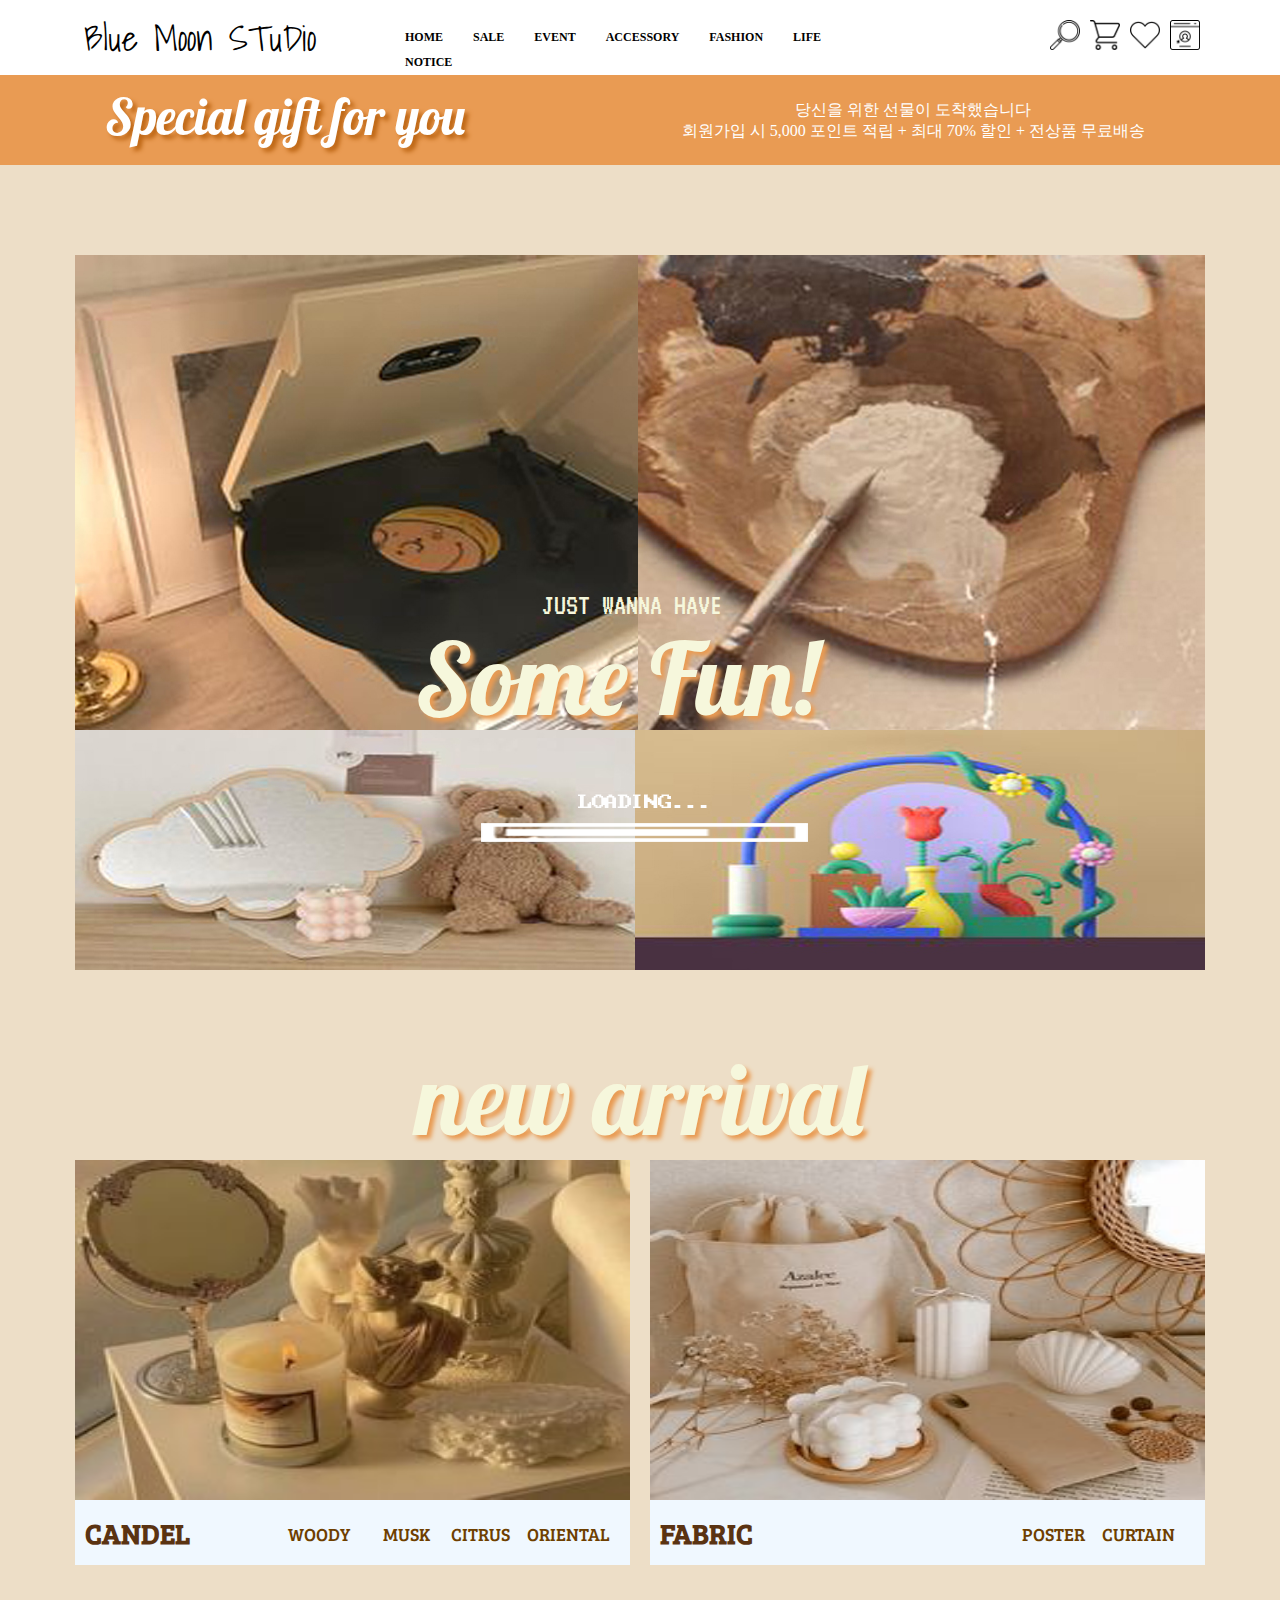
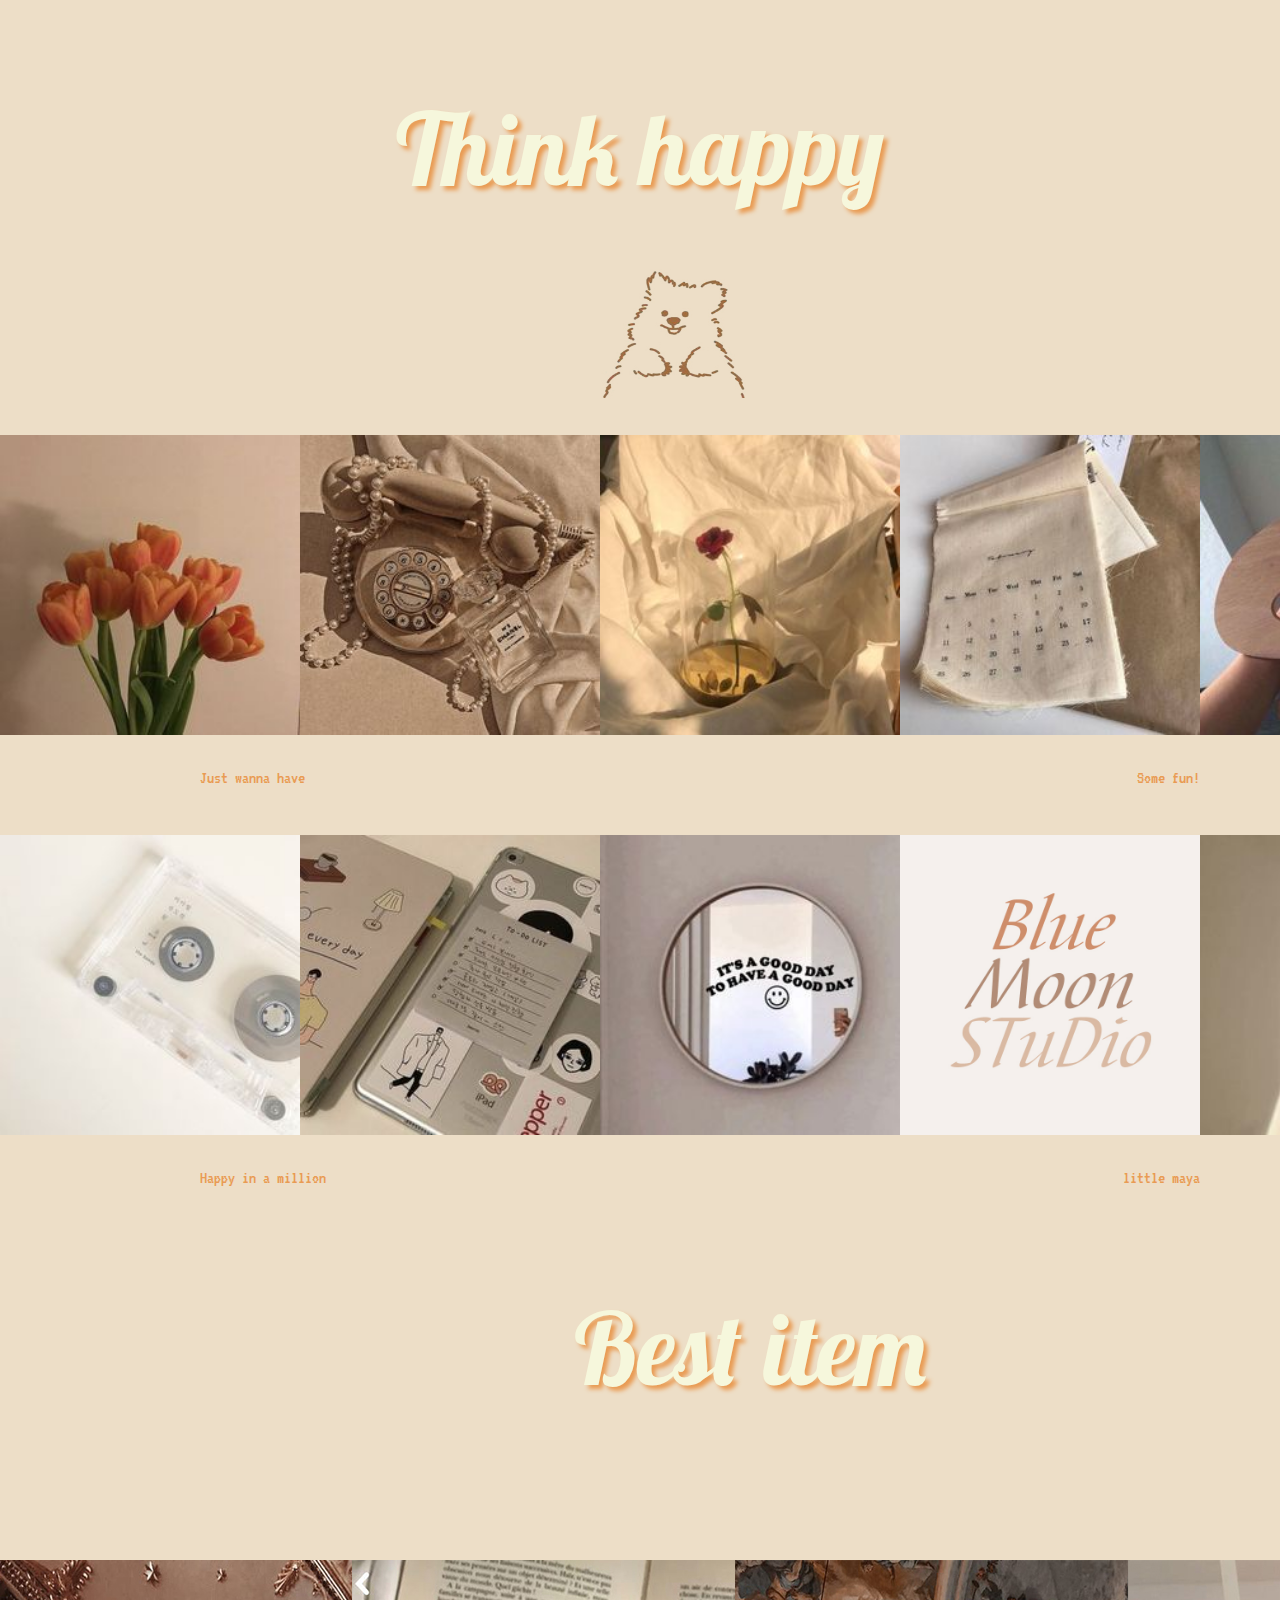
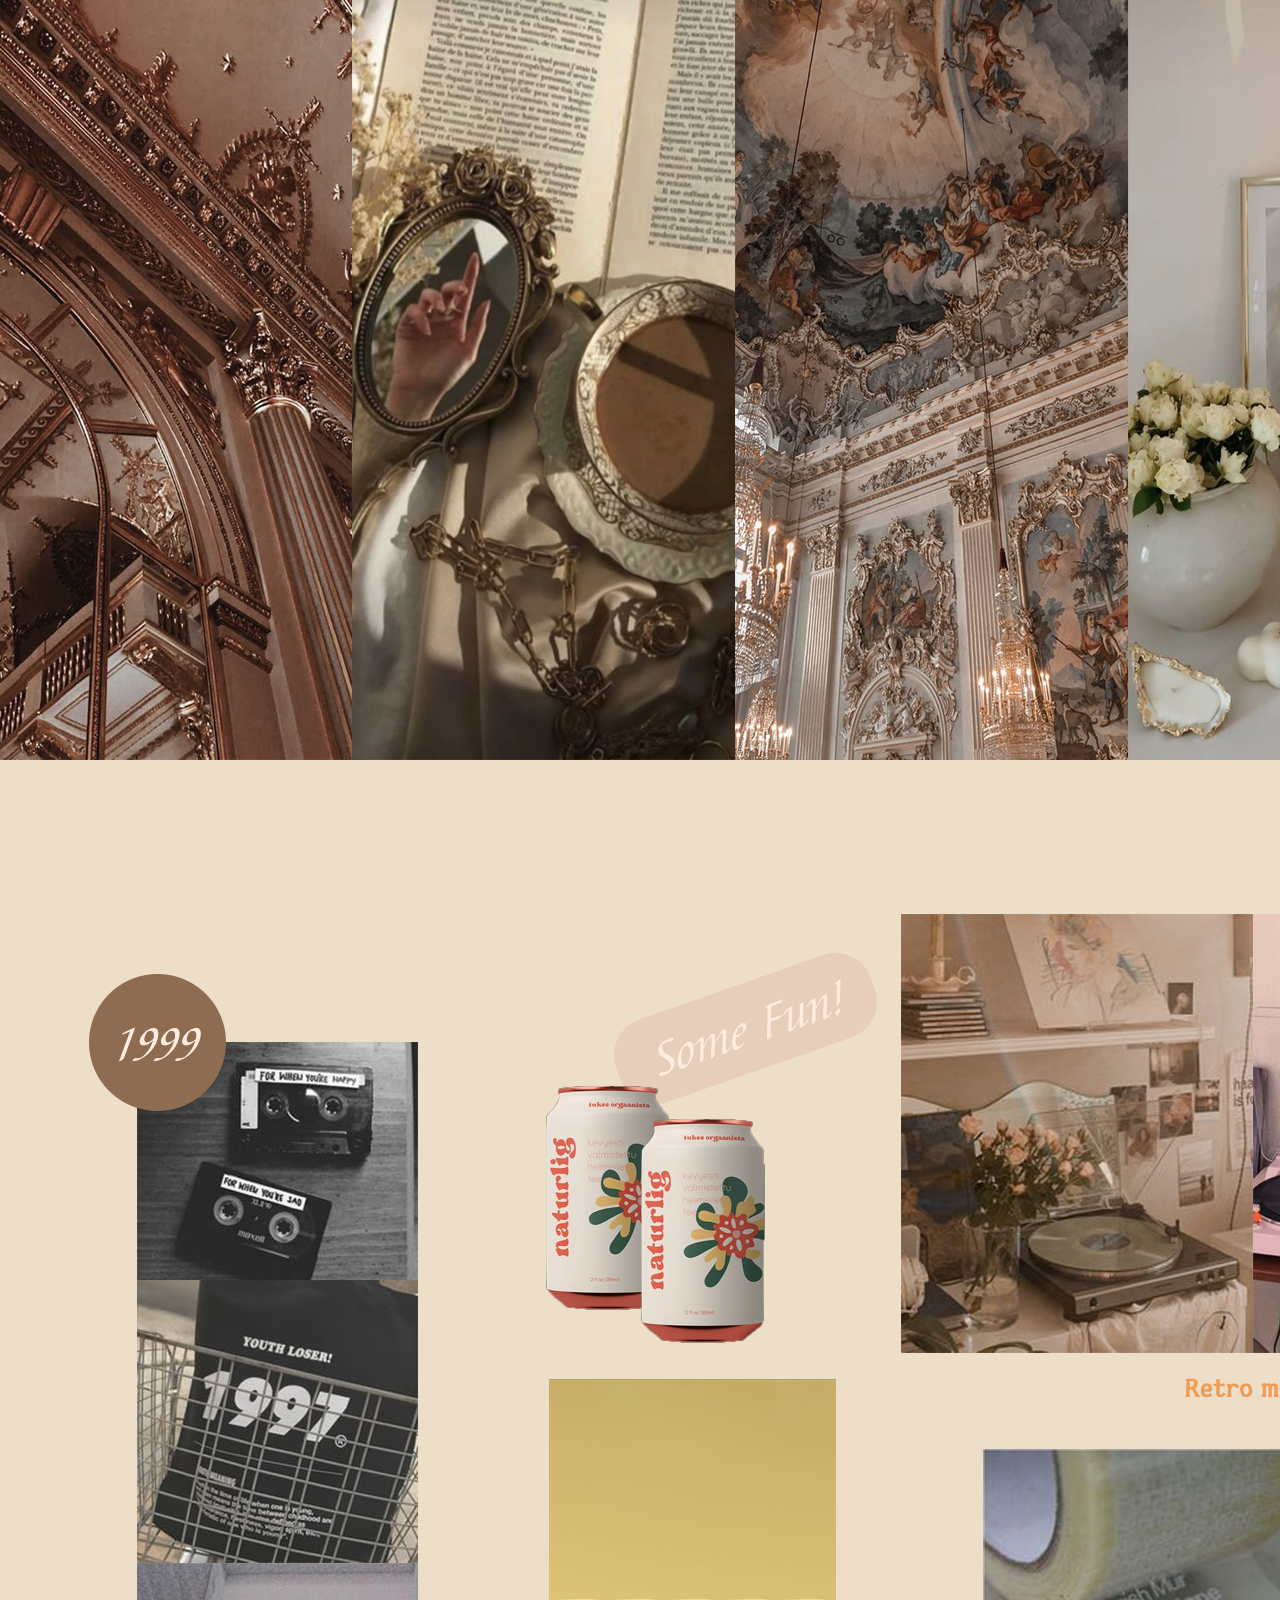
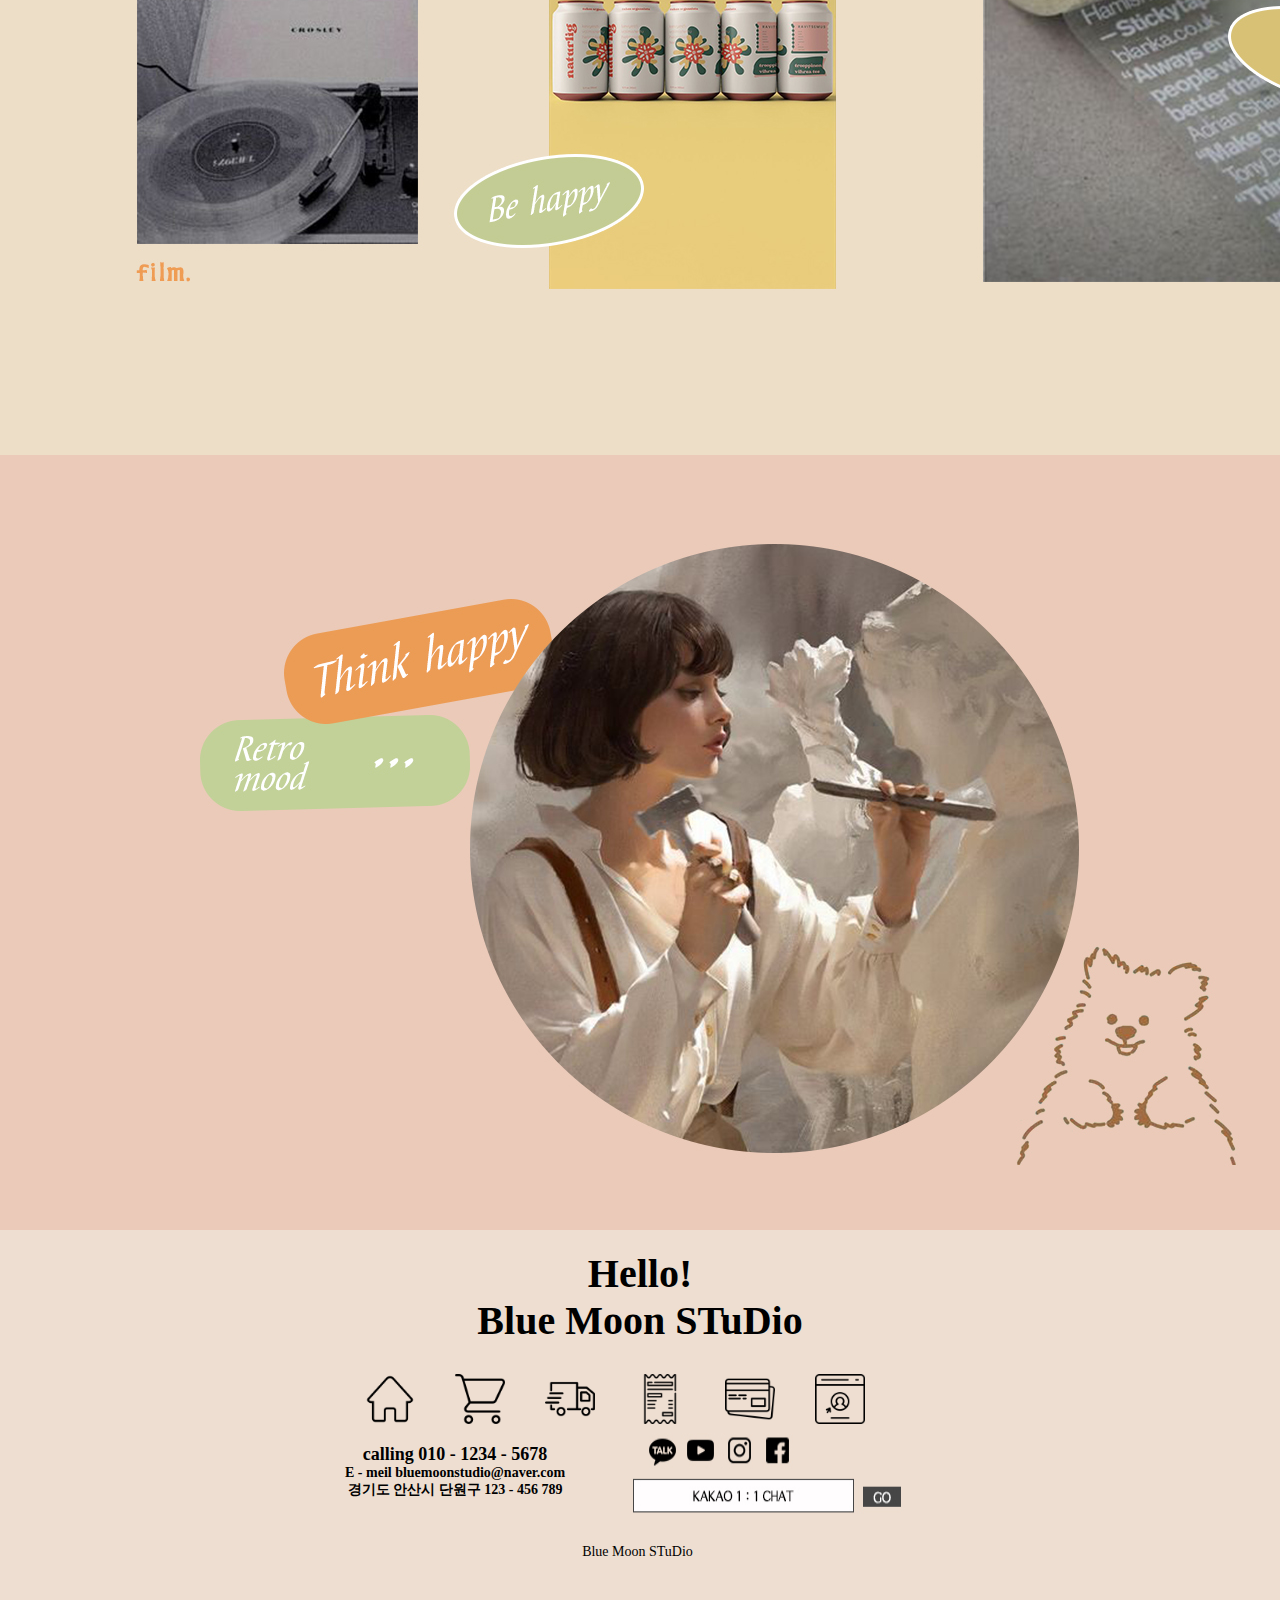
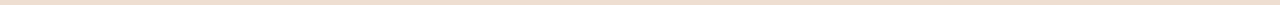
==== index.html @ 5c35ab07 "Create index.html" ====
<!DOCTYPE html>
<html lang="en">
<head>
    <meta charset="UTF-8">
    <meta http-equiv="X-UA-Compatible" content="IE=edge">
    <meta name="viewport" content="width=device-width, initial-scale=1.0">
    <title>Document</title>

    <link rel="preconnect" href="https://fonts.googleapis.com">
<link rel="preconnect" href="https://fonts.gstatic.com" crossorigin>
<link href="https://fonts.googleapis.com/css2?family=Shadows+Into+Light&family=Yellowtail&display=swap" rel="stylesheet">

<link rel="preconnect" href="https://fonts.googleapis.com">
<link rel="preconnect" href="https://fonts.gstatic.com" crossorigin>
<link href="https://fonts.googleapis.com/css2?family=Lobster&family=Shadows+Into+Light&family=Yellowtail&display=swap" rel="stylesheet">
   
<link rel="preconnect" href="https://fonts.googleapis.com">
<link rel="preconnect" href="https://fonts.gstatic.com" crossorigin>
<link href="https://fonts.googleapis.com/css2?family=Lobster&family=Press+Start+2P&family=Shadows+Into+Light&family=Yellowtail&display=swap" rel="stylesheet">

<link rel="preconnect" href="https://fonts.googleapis.com">
<link rel="preconnect" href="https://fonts.gstatic.com" crossorigin>
<link href="https://fonts.googleapis.com/css2?family=Lobster&family=Press+Start+2P&family=Shadows+Into+Light&family=VT323&family=Yellowtail&display=swap" rel="stylesheet">

<link rel="preconnect" href="https://fonts.googleapis.com">
<link rel="preconnect" href="https://fonts.gstatic.com" crossorigin>
<link href="https://fonts.googleapis.com/css2?family=Bree+Serif&family=Lobster&family=Press+Start+2P&family=Shadows+Into+Light&family=VT323&family=Yellowtail&display=swap" rel="stylesheet">

<link rel="stylesheet" href="css/main.css">
<link rel="stylesheet" href="css/common.css">

</head>
<body>
    <header>
     <div id="box1">
       <div id="logo">Blue Moon STuDio</div>

       <div id="login">
           <ul>
               <li><a href="#"><img src="/img/d.png" alt=""></a></li>
               <li><a href="#"><img src="/img/j.png" alt=""></a></li>
               <li><a href="#"><img src="/img/h.png" alt=""></a></li>
               <li><a href="#"><img src="/img/n.png" alt=""></a></li>
           </ul>
       </div>

       <nav>
           <ul>
               <li><a href="#">HOME</a></li>
               <li><a href="#">SALE</a></li>
               <li><a href="#">EVENT</a></li>
               <li><a href="#">ACCESSORY</a></li>
               <li><a href="#">FASHION</a></li>
               <li><a href="#">LIFE</a></li>
               <li><a href="#">NOTICE</a></li>
           </ul>
        </nav>
    </div>

    </header>
   
    <div id="EVENT">
        <div class="box2">
            <p>Special gift for you</p>
            <span>당신을 위한 선물이 도착했습니다<br>
                회원가입 시 5,000 포인트 적립 + 최대 70% 할인 + 전상품 무료배송</span>
    
        </div>
    </div>

    <div id="silder">
        <div class="some">
            <img src="/img/menu1.jpg" class="a" alt="">
            <img src="/img/menu2.jpg" class="b" alt="">
            <img src="/img/menu3.jpg" class="c" alt="">
            <img src="/img/menu4.jpg" class="d" alt="">
            
            <p>Some Fun!</p>
            <span>JUST WANNA HAVE</span>

            <img src="/img/looding.png" class="loading" alt="">
        </div>
        
        <div class="new">
            
            <p>new arrival</p>
        
            <div class="box3">
                <a href="#"><img src="/img/candle.jpg" alt=""></a>
                <p><a href="#">CANDEL</a></p>
        
                <span class="c1" style="margin: -40px 280px 10px 10px;"><a href="#">WOODY</a></span>
                <span class="c2" style="margin: -40px 200px 10px 10px;"><a href="#">MUSK</a></span>
                <span class="c3" style="margin: -40px 120px 10px 10px;"><a href="#">CITRUS</a></span>
                <span class="c4" style="margin: -40px 20px 10px 10px;"><a href="#">ORIENTAL</a></span>
        
        
            </div>
        
            <div class="box4">
                <a href="#"><img src="/img/fabric.jpg" alt=""></a>
                <p><a href="#">FABRIC</a> </p>
                <span class="d1"><a href="#">POSTER</a></span>
                <span class="d2"><a href="#">CURTAIN</a></span>
            </div>
               
            <div class="box5">   
                <p>Think happy</p>
               <img src="/img/쿼카.jpg" alt="" >
            </div>
        </div>
        <div class="think">
            <ul>
                <li><a href="#"><img src="/img/t1.jpg" alt="" width="300" height="300"></a></li>
                <li><a href="#"><img src="/img/t2.jpg" alt="" width="300" height="300"></a></li>
                <li><a href="#"><img src="/img/t3.jpg" alt="" width="300" height="300"></a></li>
                <li><a href="#"><img src="/img/t4.jpg" alt="" width="300" height="300"></a></li>
                <li><a href="#"><img src="/img/t5.jpg" alt="" width="300" height="300"></a></li>
            </ul>
            <p>Just wanna have</p>
            <span>Some fun!</span>
        </div>
        <div class="think2">
            <ul>   
                <li><a href="#"><img src="/img/t6.jpg" alt="" width="300" height="300"> </a></li>
                <li><a href="#"><img src="/img/t7.jpg" alt="" width="300" height="300"> </a></li>
                <li><a href="#"><img src="/img/t8.jpg" alt="" width="300" height="300"> </a></li>
                <li><a href="#"><img src="/img/logo.jpg" alt="" width="300" height="300"> </a></li>
                <li><a href="#"><img src="/img/t10.jpg" alt="" width="300" height="300"> </a></li>

            </ul>
            <p>Happy in a million</p>
            <span>little maya</span>
        </div>
        <div class="best">
            <p>Best item</p>
            <img src="/img/best.jpg" alt="">
            
        </div>
        <div class="item">
            <img src="/img/item.jpg" alt="">
        </div>
    </div>

    <section>
        <div class="retro">
            <img src="/img/retro.jpg" alt="">
        </div>
      
        
    </section>

    <footer>
        <div id="last">
            <div class="hello">
                <p>Hello!<br>
                    Blue Moon STuDio</p>
            </div>
            <div class="menu">
                <ul>
                 <li><a href="#"><img src="/img/4211162.png" alt=""></a></li>
                 <li><a href="#"><img src="/img/j.png" alt=""></a></li>
                 <li><a href="#"><img src="/img/175461.png" alt=""></a></li>
                 <li><a href="#"><img src="/img/1546478.png" alt=""></a></li>
                 <li><a href="#"><img src="/img/271035.png" alt=""></a></li>
                 <li><a href="#"><img src="/img/n.png" alt=""></a></li>
                </ul>
            </div>
            <div class="calling">
                <div>
                <p>calling 010 - 1234 - 5678</p>
                <P>E - meil    bluemoonstudio@naver.com</P>
                <p>경기도 안산시 단원구 123 - 456 789</p>
                </div>
            </div>
            <div class="chat">
                <a href="#"><img src="/img/chat.jpg" alt=""></a>
            </div>
            <div class="blue">
                <p> Blue Moon STuDio</p>
            </div>
        </div>
    
    </footer>

   
</body>
</html>
---- css/main.css ----
@charset "UTF-8";


#EVENT {width: 100%; height: 90px;  margin: 0 auto; background-color: #e99b53;}
#EVENT > .box2 {width: 1130px; height: 90px; margin: 0 auto; }
#EVENT  > .box2 >  p {font-size: 50px; color:white; float: left; margin: 10px 30px 10px 30px; font-family: 'Lobster', cursive; text-shadow: 4px 4px 4px #be6715;}
#EVENT > .box2 >  span {font-size: 16px; color: white; float: right; text-align: center; margin: 25px 60px 10px 20px;}

#silder  {width: 100%; height: 5090px;  margin: 0 auto; background-color: #eddec7;}
#silder > .some {width: 1130px; height: 900px; margin: 0 auto; position: relative; } 
#silder > .some > p { text-align: center;  font-size: 100px; color: #f6f7dc; text-shadow: 4px 4px 4px #e99b53; font-family: 'Lobster', cursive; padding: 450px 0 0px; margin: 0px 20px 20px 340px; position: absolute;}
#silder > .some > span {text-align: center; color: #f6f7dc; position: absolute; font-size: 30px; padding: 400px 0 0px; margin: 25px 0 0px -100px ; font-family: 'VT323', monospace; }
#silder > .some > img { margin:  0 auto;}
#silder > .some > .a {float: left; margin: 90px 0 0 0;} 
#silder > .some > .a:hover {opacity:0.5;}
#silder > .some > .b {float: right; margin: -480px 0 0 0;}
#silder > .some > .b:hover {opacity:0.5;}
#silder > .some > .c {float: left; margin: -5px 0 0 0;}
#silder > .some > .c:hover {opacity:0.5;}
#silder > .some > .d {float: right; margin: -240px 0 0 0;} 
#silder > .some > .d:hover {opacity:0.5;}
#silder > .some > img {margin: 90px 0;}
#silder > .some > .loading {position: absolute; bottom: 100px; left: 50%; transform: translateX(-50%);}



#silder > .new {width: 1130px; height: 1000px; margin: 0 auto; }
#silder > .new > p {text-align: center; font-size: 100px; color: #f6f7dc; text-shadow: 4px 4px 4px #e99b53; margin: -30px 50px 0 50px; font-family: 'Lobster', cursive;}
#silder > .new > .box3 {width: 555px; height: 405px; float: left; background-color: aliceblue;  margin:0 auto; display:block;}
#silder > .new > .box3 img  {width: 100%; height: 340px;}
#silder > .new > .box3 > p > a {text-decoration: none; font-size:28px; color:#5a3312; display:block; font-weight:bold; margin: 10px 10px 10px 10px; font-family: 'Bree Serif', serif; }
#silder > .new > .box3 > span {float: right; margin: -40px 10px 10px 10px;}
#silder > .new > .box3 > span > a {text-decoration: none; color:rgb(110, 63, 0); }
#silder > .new > .box3 > .c1 { font-size:18px; color:rgb(110, 63, 0); display:block; font-family: 'Bree Serif', serif;  }
#silder > .new > .box3 > .c2 {font-size:18px; color:rgb(110, 63, 0); display:block; font-family: 'Bree Serif', serif; }
#silder > .new > .box3 > .c3 {font-size:18px; color:rgb(110, 63, 0); display:block; font-family: 'Bree Serif', serif; }
#silder > .new > .box3 > .c4 {font-size:18px; color:rgb(110, 63, 0); display:block; font-family: 'Bree Serif', serif; }
#silder > .new > .box4 {width: 555px; height: 405px; float: right; background-color: aliceblue;  margin:0 auto; display:block;}
#silder > .new > .box4 img  {width: 100%; height: 340px;}
#silder > .new > .box4 > p > a {text-decoration: none; font-size:28px; color:#5a3312; display:block; font-weight:bold; margin: 10px 10px 10px 10px; font-family: 'Bree Serif', serif; }
#silder > .new > .box4 > span {float: right; margin: -40px 120px 10px 10px; font-family: 'Bree Serif', serif;}
#silder > .new > .box4 > span > a {text-decoration: none; color:rgb(110, 63, 0);  }
#silder > .new > .box4 > .d1 {font-size:18px;  color:rgb(110, 63, 0); display:block;  }
#silder > .new > .box4 > .d2 {font-size:18px; color:rgb(110, 63, 0); display:block;  margin: -40px 30px 10px 10px;}
#silder > .new > .box4 > .d3 {font-size:14px; color:rgb(110, 63, 0); display:block;  }
#silder > .new img:hover {cursor:pointer;  opacity:0.5;} 
#silder > .new > .box5 {width: 1130px; height: 400px; margin: 0 auto; clear: both; padding-top: 150px;}
#silder > .new > .box5 > img {width: 200px; height: 150px; margin: 50px 500px 0 500px ;}
#silder > .new > .box5 > p {text-align: center; font-size: 100px; color: #f6f7dc; text-shadow: 4px 4px 4px #e99b53; margin: -30px 50px 0 50px; font-family: 'Lobster', cursive;}

#silder > .think {width: 1500px; height: 400px; margin: 0 auto; } 
#silder > .think > ul > li > a > img:hover {opacity:0.5;  cursor:pointer;}
#silder > .think > img {width: 300px; height:300px; margin: 0 auto; display: block; }
#silder > .think > ul > li > a {display: inline; margin: 0; float: left; }
#silder > .think > p {font-size:18px; color: #e99b53; float: left; margin: 30px 10px 10px 200px;  font-family: 'VT323', monospace;}
#silder > .think > span {font-size:18px; color: #e99b53; float:right; margin: 30px 300px 10px 10px; font-family: 'VT323', monospace;}
#silder > .think2 {width: 1500px; height: 400px; margin: 0 auto; } 
#silder > .think2 > img {width: 300px; height:300px; margin: 0 auto; display: block; }
#silder > .think2 > ul > li > a {display: inline; margin: 0; float: left; }
#silder > .think2 > ul > li > a > img:hover {opacity:0.5;  cursor:pointer;}
#silder > .think2 > p {font-size:18px; color: #e99b53; float: left; margin: 30px 10px 10px 200px; font-family: 'VT323', monospace;}
#silder > .think2 > span {font-size:18px; color: #e99b53; float:right; margin: 30px 300px 10px 10px; font-family: 'VT323', monospace;}

#silder > .best {width: 1500px; height: 900px; margin: 0 auto; } 
#silder > .best > p {text-align: center; font-size: 100px; color: #f6f7dc; text-shadow: 4px 4px 4px #e99b53; margin: 50px 0 0 0 ; font-family: 'Lobster', cursive;}
#silder > .best > img {margin: 150px  0px;}
#silder > .item {width: 1500px; height: 900px; margin: 0 auto;  } 
#silder > .item > img {margin: 250px 0;}



section {width: 100%; height: 775px;  margin: 0 auto; background-color: #ebcab9; }
section > .retro {width: 1500px; height: 770px; margin: 0 auto;  }
section > .retro:hover {cursor:pointer;  transform: scale(0.9); transition: all 0.3s ease-in-out;}
section > .retro > img {margin: 0;}
---- css/common.css ----
@charset "UTF-8";

* {margin: 0; padding: 0;}
ul, ol, li {list-style: none;}

header {width: 1130px; height: 75px;  margin: 0 auto; background-color: white;}
header > #box1 {width: 1130px; height: 75px;}
#logo {width: 250px; height: 40px; text-align: center; float: left; font-size: 35px; font-family: 'Shadows Into Light', cursive; margin: 10px 0 0 0px;}

#login {width: 160px; height: 40px; float:right; margin: 20px 0px 0 0;}
#login > ul {width: 100%; height: 100%; }
#login > ul > li {float: left; padding: 0 5px;}
#login img {width: 30px; height: 30px;}




nav {width: 500px; height: 30px; float: left; display: inline; margin: 20px 30px 0 50px;}
nav > ul {font-size: 12px; font-weight: bold; color: #666;}
nav > ul > li {float: left; margin: 10px 0 0 30px; }
nav > ul > li > a {text-decoration: none; color: #000;}
nav > ul > li > a:hover {color: #000;}


footer  {width: 100%; height: 375px;  margin: 0 auto; background-color: #eeded1;}
footer > #last {width: 1130px; height: 375px; margin: 0 auto;}
footer > #last > .hello { font-size: 40px; font-weight: bold; margin: 0 auto; text-align: center; }
footer > #last > .hello > p {padding: 20px;}
footer > #last > .menu > ul {width: 590px; height: 60px; margin: 0 auto;}
footer > #last > .menu > ul img {width: 50px; width: 50px; float: left; margin: 10px 20px 20px 20px;}

footer > #last > .calling {width: 590px; height: 80px; margin: 0 auto;}
footer > #last > .calling > div {float: left;}
footer > #last > .calling > div > p {font-size: 18px; text-align: center; font-weight: bold;}
footer > #last > .calling > div > p + p {font-size: 14px; text-align: center; font-weight: bold;}

footer > #last > .chat {width: 280px; height: 85px; margin: 0 auto; float: right;}
footer > #last > .chat img { width: 100%; height: 100%; margin: -85px 0 0 -300px;}



footer > #last > .blue {width: 580px; height: 40px; margin: 0 auto; }
footer > #last > .blue > p {font-size: 14px; text-align: center; margin: 40px 0 0 0;}
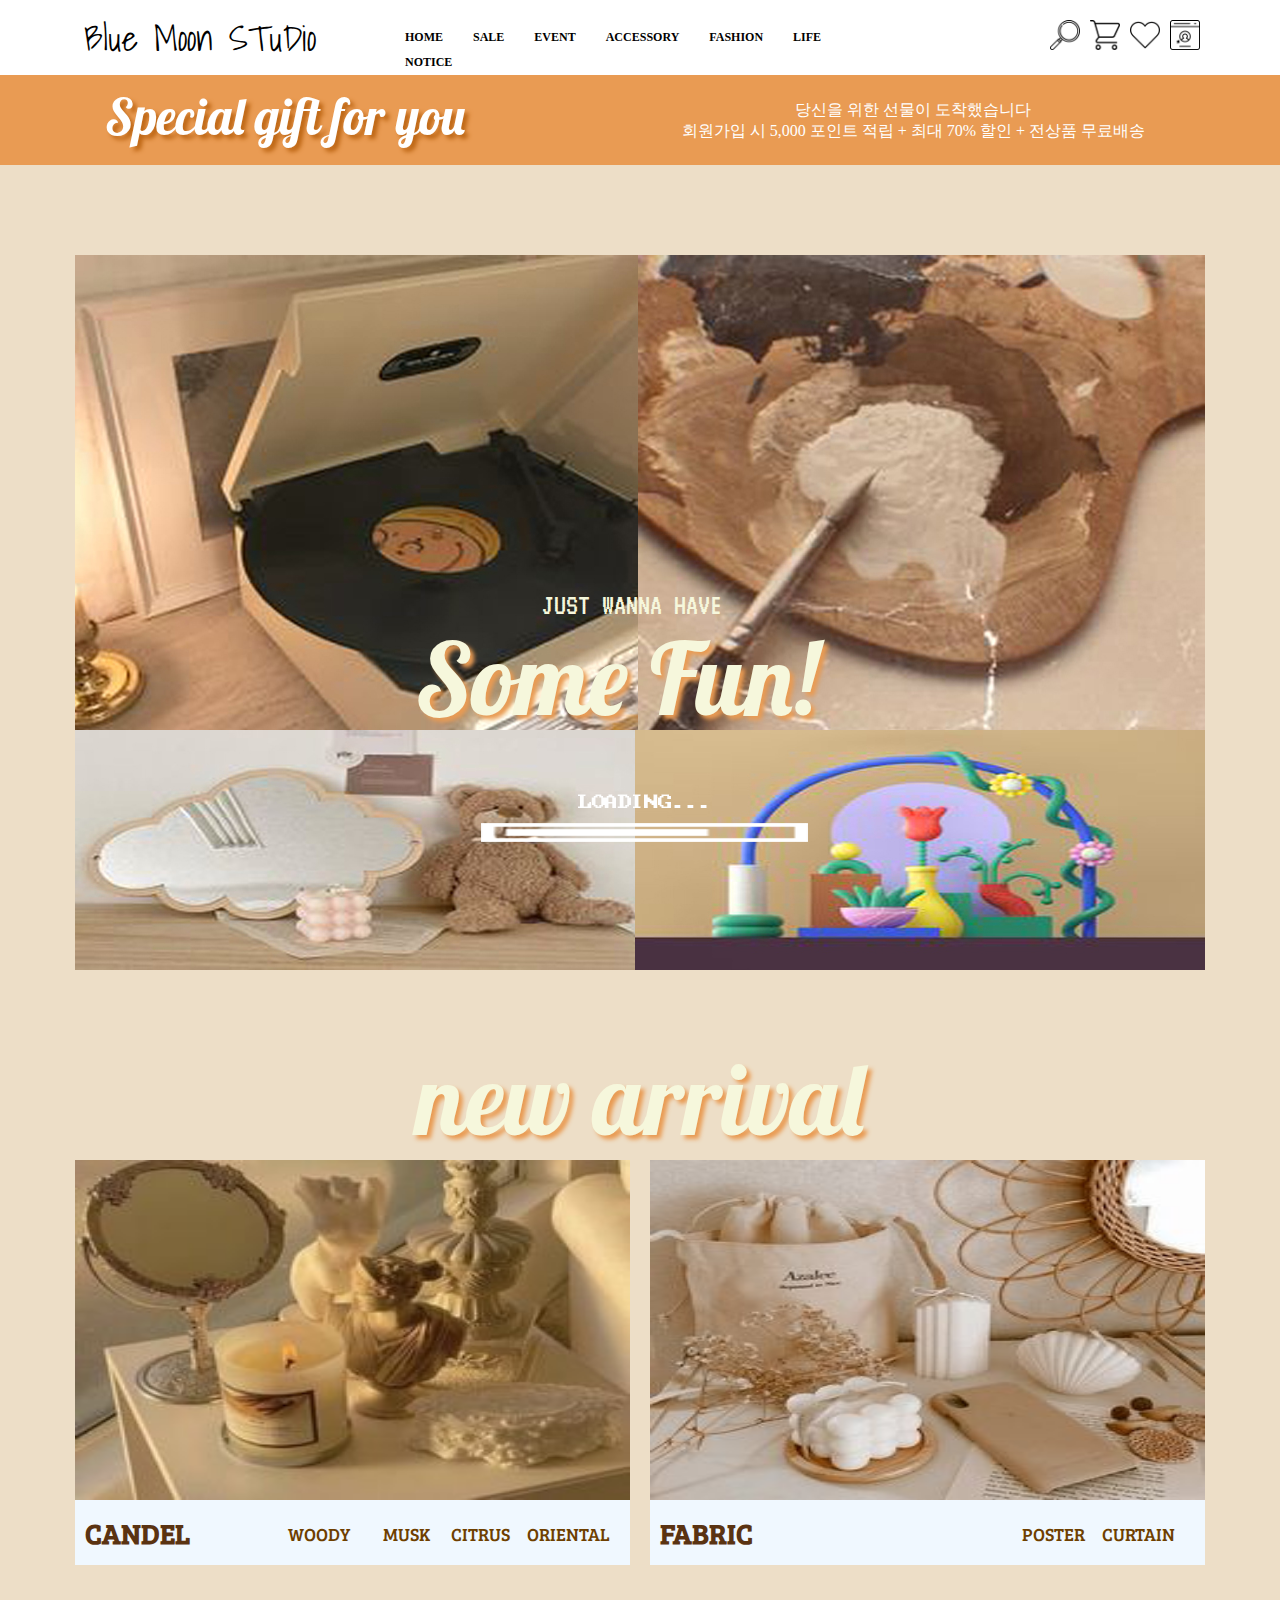
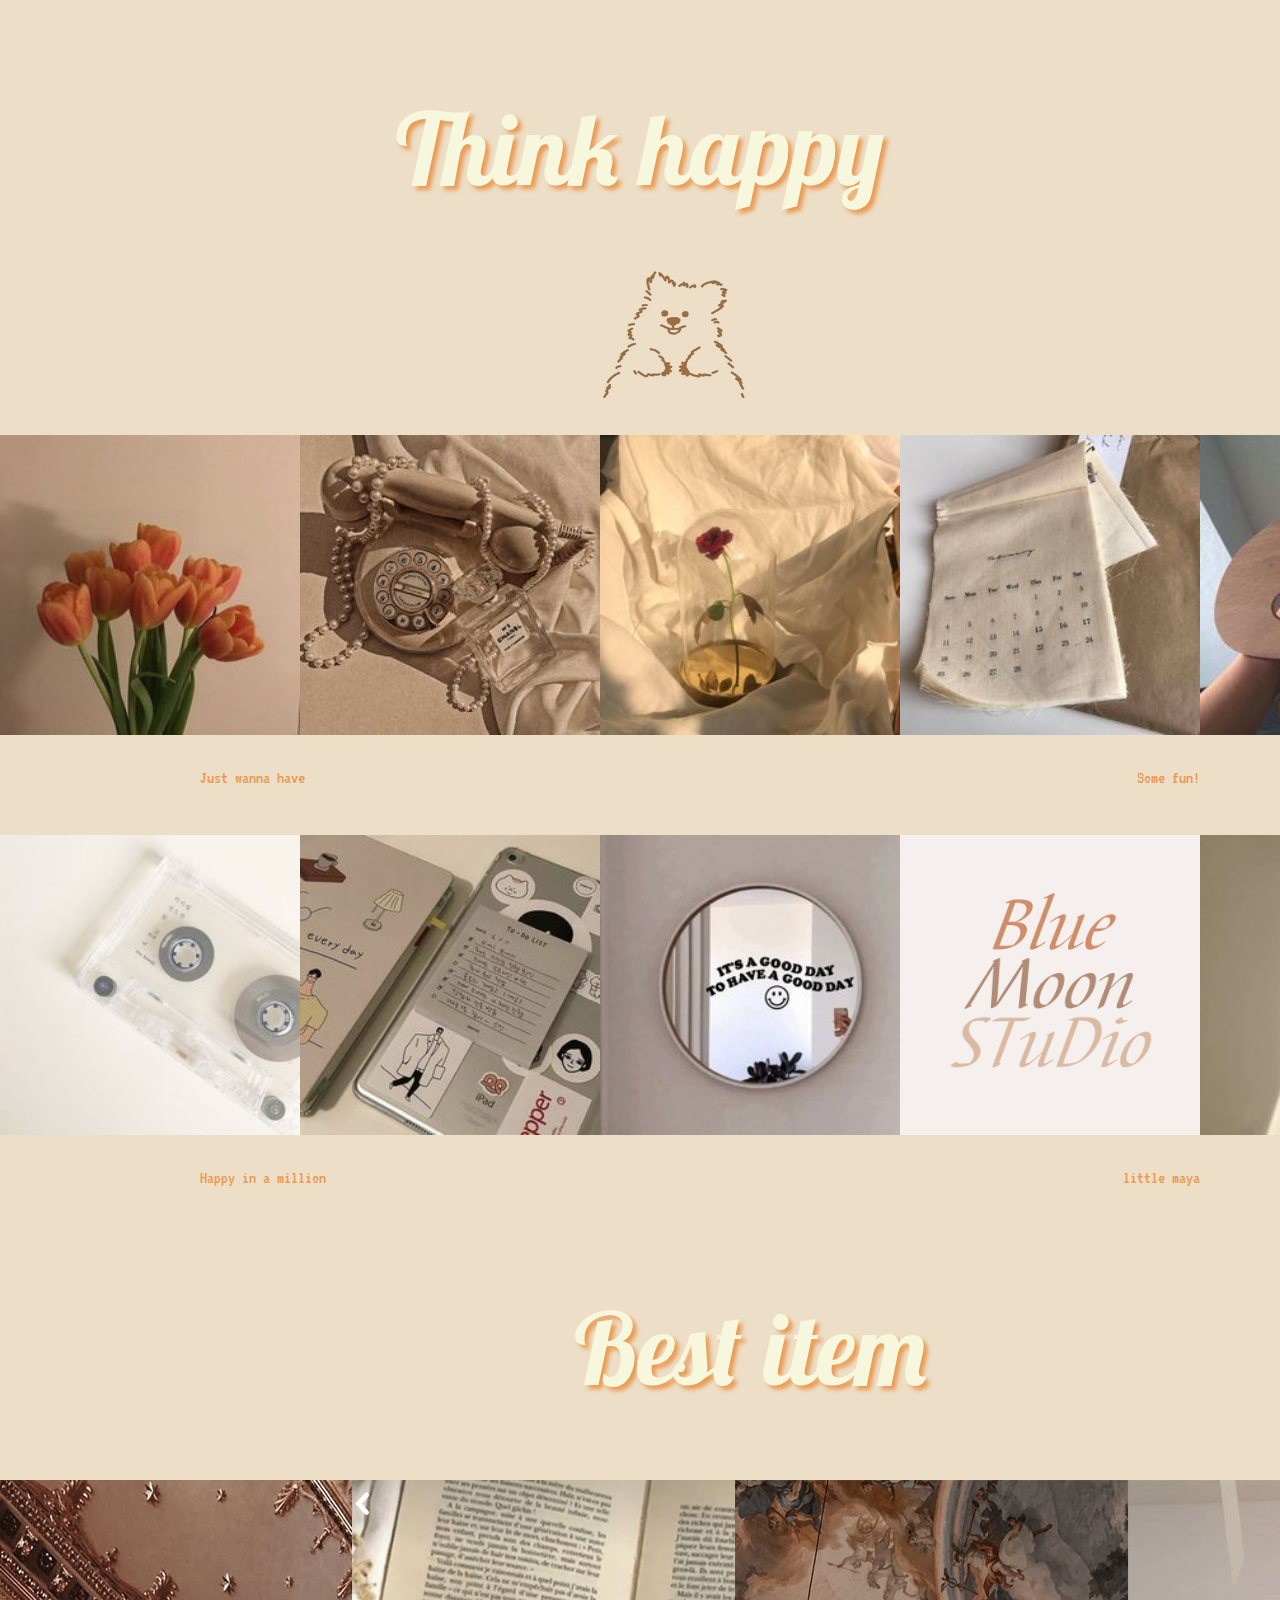
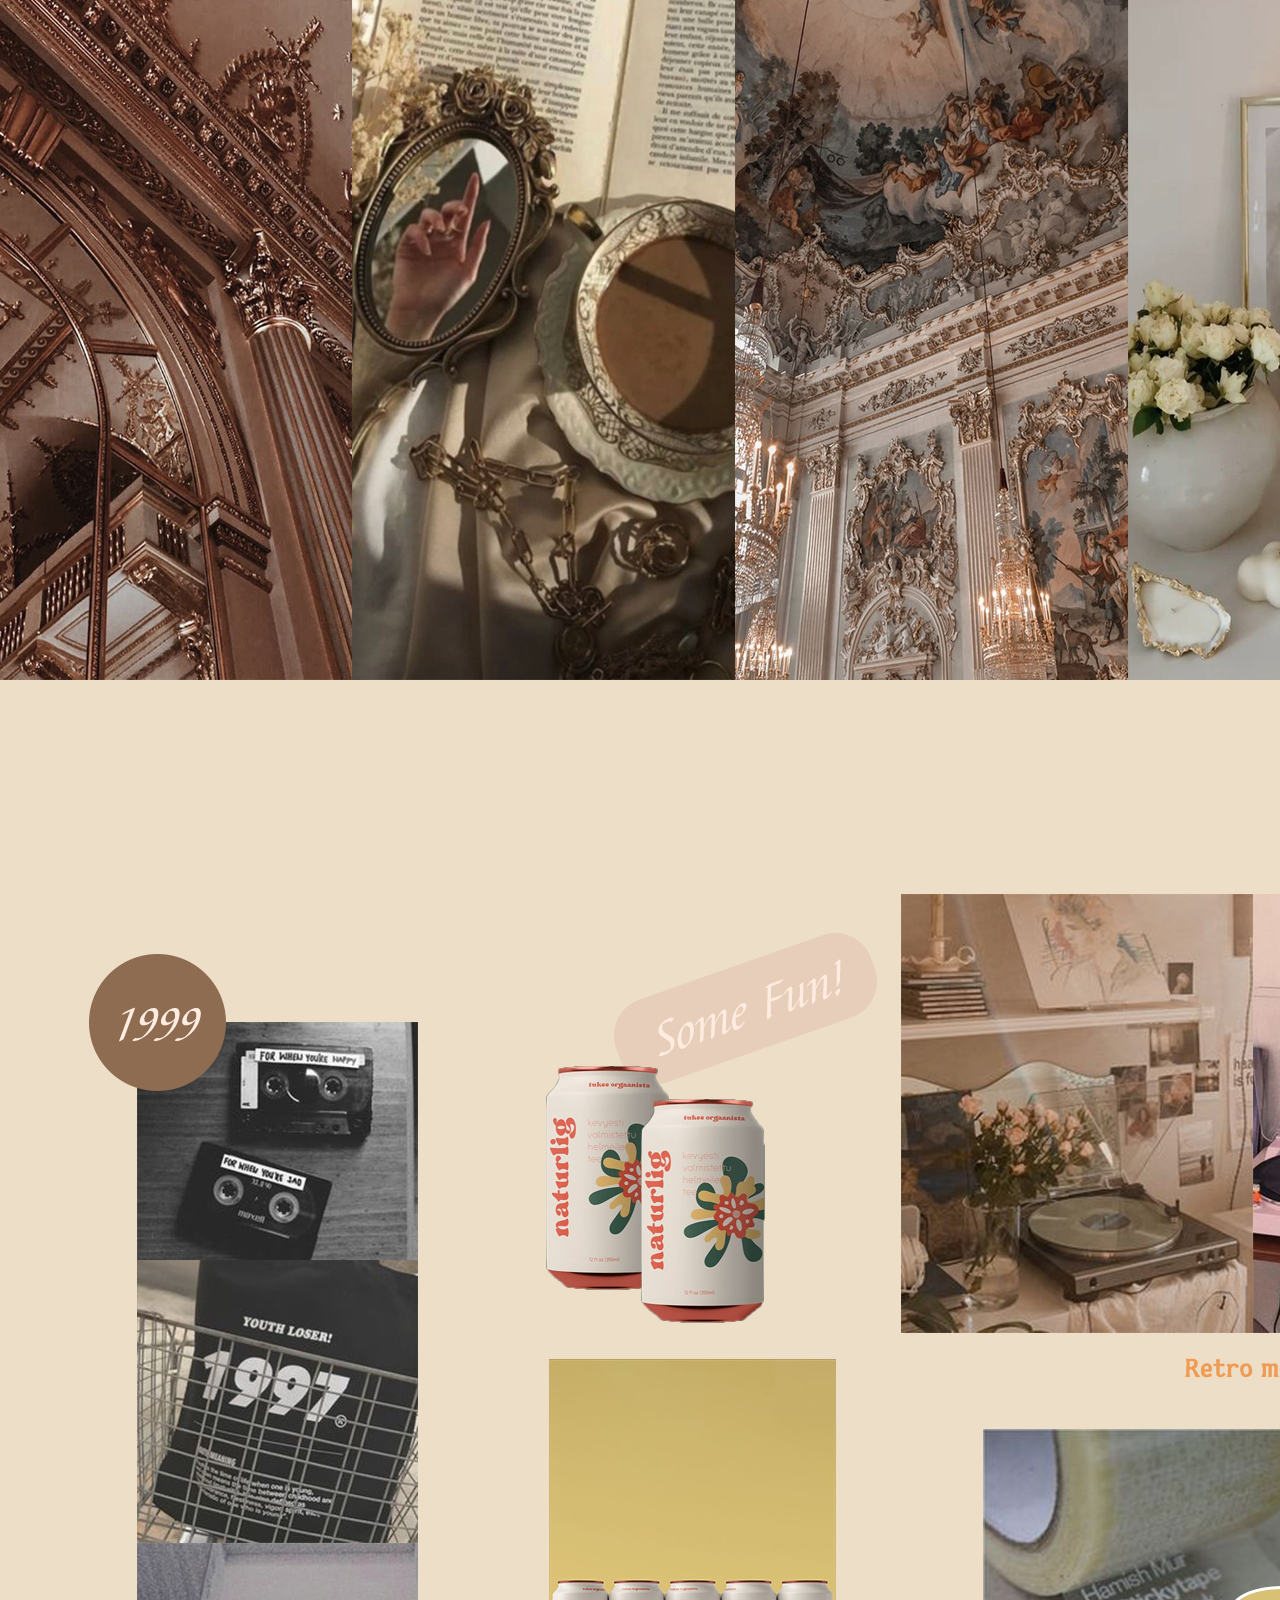
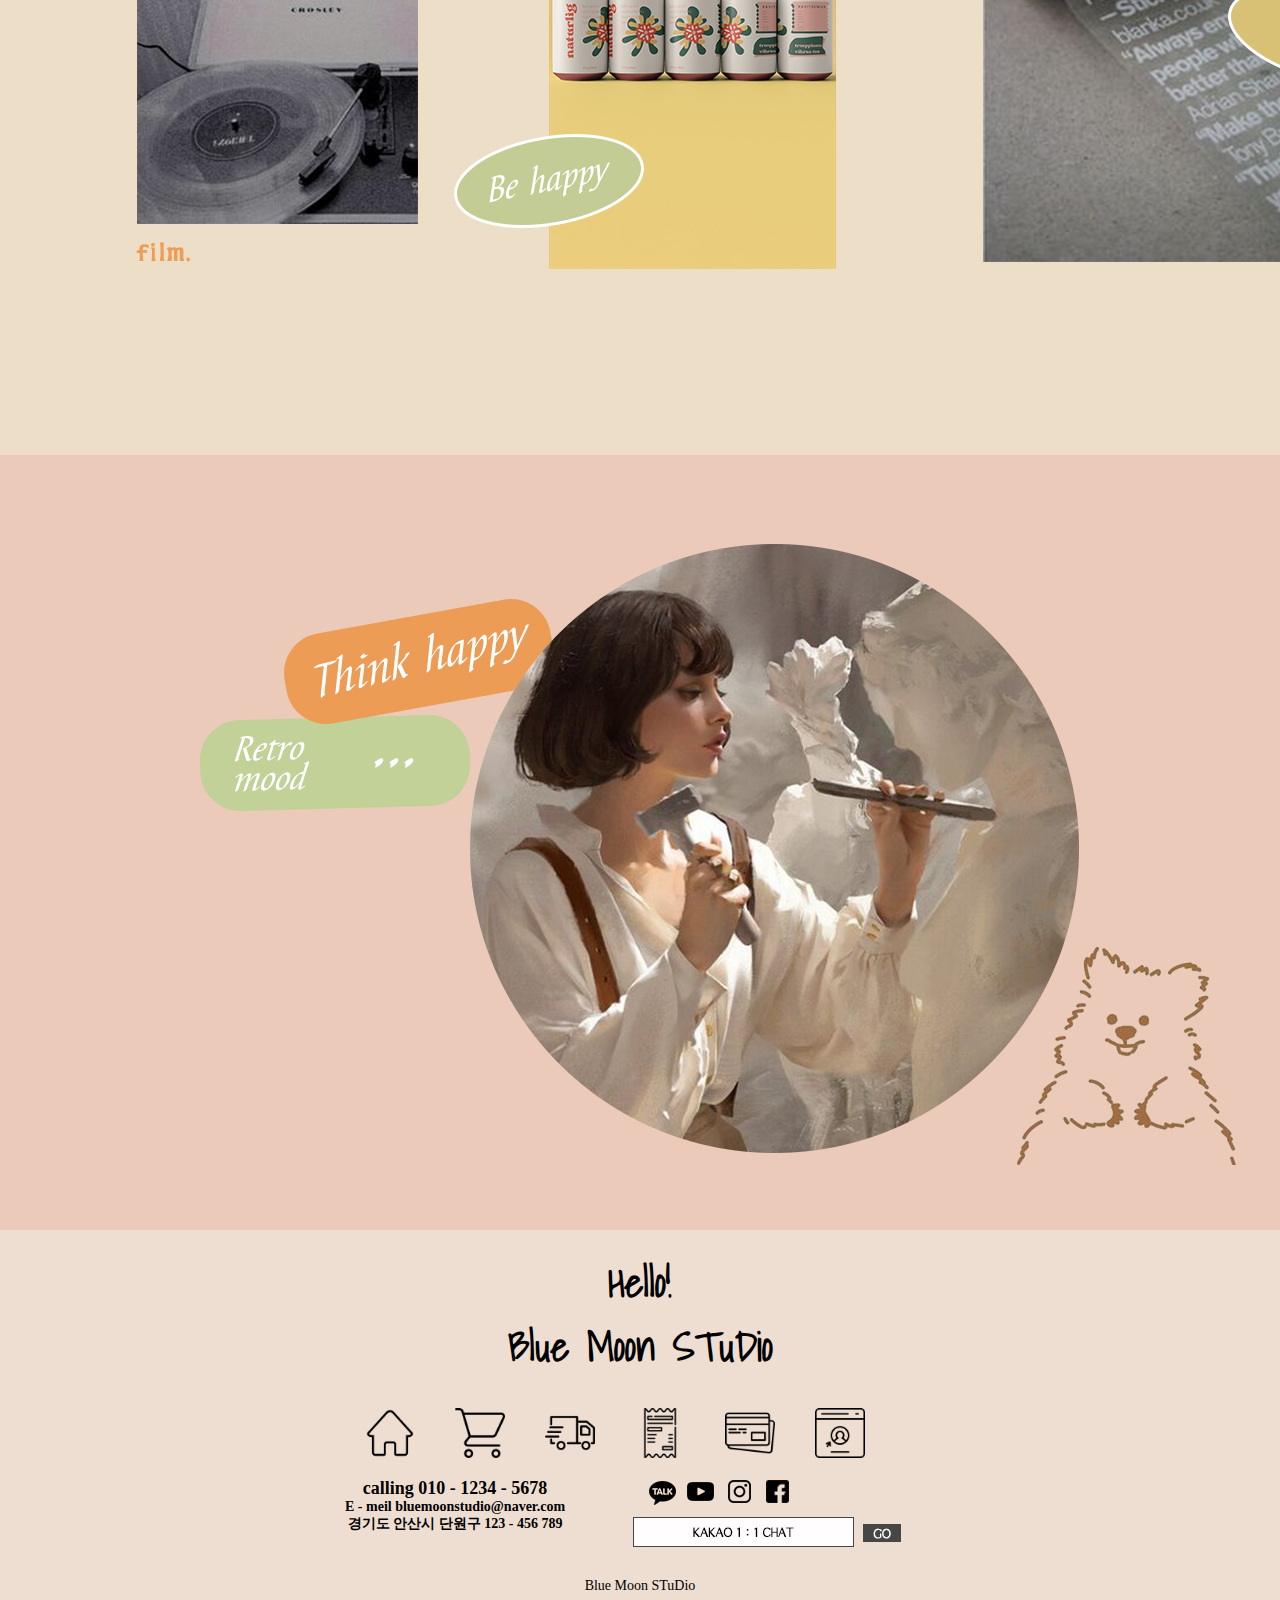
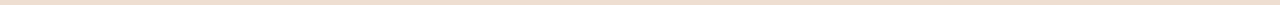
==== commit 1157bd97: "2022.04.25" ====
--- a/index.html
+++ b/index.html
@@ -4,7 +4,7 @@
     <meta charset="UTF-8">
     <meta http-equiv="X-UA-Compatible" content="IE=edge">
     <meta name="viewport" content="width=device-width, initial-scale=1.0">
-    <title>Document</title>
+    <title>Blue Moon STuDio</title>
 
     <link rel="preconnect" href="https://fonts.googleapis.com">
 <link rel="preconnect" href="https://fonts.gstatic.com" crossorigin>
@@ -37,22 +37,22 @@
 
        <div id="login">
            <ul>
-               <li><a href="#"><img src="/img/d.png" alt=""></a></li>
-               <li><a href="#"><img src="/img/j.png" alt=""></a></li>
-               <li><a href="#"><img src="/img/h.png" alt=""></a></li>
-               <li><a href="#"><img src="/img/n.png" alt=""></a></li>
+               <li><a href="sub.html"><img src="img/d.png" alt=""></a></li>
+               <li><a href="sub.html"><img src="img/j.png" alt=""></a></li>
+               <li><a href="sub.html"><img src="img/h.png" alt=""></a></li>
+               <li><a href="sub.html"><img src="img/n.png" alt=""></a></li>
            </ul>
        </div>
 
        <nav>
            <ul>
-               <li><a href="#">HOME</a></li>
-               <li><a href="#">SALE</a></li>
-               <li><a href="#">EVENT</a></li>
-               <li><a href="#">ACCESSORY</a></li>
-               <li><a href="#">FASHION</a></li>
-               <li><a href="#">LIFE</a></li>
-               <li><a href="#">NOTICE</a></li>
+               <li><a href="sub.html">HOME</a></li>
+               <li><a href="sub.html">SALE</a></li>
+               <li><a href="sub.html">EVENT</a></li>
+               <li><a href="sub.html">ACCESSORY</a></li>
+               <li><a href="sub.html">FASHION</a></li>
+               <li><a href="sub.html">LIFE</a></li>
+               <li><a href="sub.html">NOTICE</a></li>
            </ul>
         </nav>
     </div>
@@ -70,15 +70,15 @@
 
     <div id="silder">
         <div class="some">
-            <img src="/img/menu1.jpg" class="a" alt="">
-            <img src="/img/menu2.jpg" class="b" alt="">
-            <img src="/img/menu3.jpg" class="c" alt="">
-            <img src="/img/menu4.jpg" class="d" alt="">
+            <img src="img/menu1.jpg" class="a" alt="">
+            <img src="img/menu2.jpg" class="b" alt="">
+            <img src="img/menu3.jpg" class="c" alt="">
+            <img src="img/menu4.jpg" class="d" alt="">
             
             <p>Some Fun!</p>
             <span>JUST WANNA HAVE</span>
 
-            <img src="/img/looding.png" class="loading" alt="">
+            <img src="img/looding.png" class="loading" alt="">
         </div>
         
         <div class="new">
@@ -86,47 +86,47 @@
             <p>new arrival</p>
         
             <div class="box3">
-                <a href="#"><img src="/img/candle.jpg" alt=""></a>
-                <p><a href="#">CANDEL</a></p>
+                <a href="sub.html"><img src="img/candle.jpg" alt=""></a>
+                <p><a href="sub.html">CANDEL</a></p>
         
-                <span class="c1" style="margin: -40px 280px 10px 10px;"><a href="#">WOODY</a></span>
-                <span class="c2" style="margin: -40px 200px 10px 10px;"><a href="#">MUSK</a></span>
-                <span class="c3" style="margin: -40px 120px 10px 10px;"><a href="#">CITRUS</a></span>
-                <span class="c4" style="margin: -40px 20px 10px 10px;"><a href="#">ORIENTAL</a></span>
+                <span class="c1" style="margin: -40px 280px 10px 10px;"><a href="sub.html">WOODY</a></span>
+                <span class="c2" style="margin: -40px 200px 10px 10px;"><a href="sub.html">MUSK</a></span>
+                <span class="c3" style="margin: -40px 120px 10px 10px;"><a href="sub.html">CITRUS</a></span>
+                <span class="c4" style="margin: -40px 20px 10px 10px;"><a href="sub.html">ORIENTAL</a></span>
         
         
             </div>
         
             <div class="box4">
-                <a href="#"><img src="/img/fabric.jpg" alt=""></a>
-                <p><a href="#">FABRIC</a> </p>
-                <span class="d1"><a href="#">POSTER</a></span>
-                <span class="d2"><a href="#">CURTAIN</a></span>
+                <a href="sub.html"><img src="img/fabric.jpg" alt=""></a>
+                <p><a href="sub.html">FABRIC</a> </p>
+                <span class="d1"><a href="sub.html">POSTER</a></span>
+                <span class="d2"><a href="sub.html">CURTAIN</a></span>
             </div>
                
             <div class="box5">   
                 <p>Think happy</p>
-               <img src="/img/쿼카.jpg" alt="" >
+               <img src="img/쿼카.jpg" alt="" >
             </div>
         </div>
         <div class="think">
             <ul>
-                <li><a href="#"><img src="/img/t1.jpg" alt="" width="300" height="300"></a></li>
-                <li><a href="#"><img src="/img/t2.jpg" alt="" width="300" height="300"></a></li>
-                <li><a href="#"><img src="/img/t3.jpg" alt="" width="300" height="300"></a></li>
-                <li><a href="#"><img src="/img/t4.jpg" alt="" width="300" height="300"></a></li>
-                <li><a href="#"><img src="/img/t5.jpg" alt="" width="300" height="300"></a></li>
+                <li><a href="sub.html"><img src="img/t1.jpg" alt="" width="300" height="300"></a></li>
+                <li><a href="sub.html"><img src="img/t2.jpg" alt="" width="300" height="300"></a></li>
+                <li><a href="sub.html"><img src="img/t3.jpg" alt="" width="300" height="300"></a></li>
+                <li><a href="sub.html"><img src="img/t4.jpg" alt="" width="300" height="300"></a></li>
+                <li><a href="sub.html"><img src="img/t5.jpg" alt="" width="300" height="300"></a></li>
             </ul>
             <p>Just wanna have</p>
             <span>Some fun!</span>
         </div>
         <div class="think2">
             <ul>   
-                <li><a href="#"><img src="/img/t6.jpg" alt="" width="300" height="300"> </a></li>
-                <li><a href="#"><img src="/img/t7.jpg" alt="" width="300" height="300"> </a></li>
-                <li><a href="#"><img src="/img/t8.jpg" alt="" width="300" height="300"> </a></li>
-                <li><a href="#"><img src="/img/logo.jpg" alt="" width="300" height="300"> </a></li>
-                <li><a href="#"><img src="/img/t10.jpg" alt="" width="300" height="300"> </a></li>
+                <li><a href="sub.html"><img src="img/t6.jpg" alt="" width="300" height="300"> </a></li>
+                <li><a href="sub.html"><img src="img/t7.jpg" alt="" width="300" height="300"> </a></li>
+                <li><a href="sub.html"><img src="img/t8.jpg" alt="" width="300" height="300"> </a></li>
+                <li><a href="sub.html"><img src="img/logo.jpg" alt="" width="300" height="300"> </a></li>
+                <li><a href="sub.html"><img src="img/t10.jpg" alt="" width="300" height="300"> </a></li>
 
             </ul>
             <p>Happy in a million</p>
@@ -134,17 +134,17 @@
         </div>
         <div class="best">
             <p>Best item</p>
-            <img src="/img/best.jpg" alt="">
+            <img src="img/best.jpg" alt="">
             
         </div>
         <div class="item">
-            <img src="/img/item.jpg" alt="">
+            <img src="img/item.jpg" alt="">
         </div>
     </div>
 
     <section>
         <div class="retro">
-            <img src="/img/retro.jpg" alt="">
+            <img src="img/retro.jpg" alt="">
         </div>
       
         
@@ -158,12 +158,12 @@
             </div>
             <div class="menu">
                 <ul>
-                 <li><a href="#"><img src="/img/4211162.png" alt=""></a></li>
-                 <li><a href="#"><img src="/img/j.png" alt=""></a></li>
-                 <li><a href="#"><img src="/img/175461.png" alt=""></a></li>
-                 <li><a href="#"><img src="/img/1546478.png" alt=""></a></li>
-                 <li><a href="#"><img src="/img/271035.png" alt=""></a></li>
-                 <li><a href="#"><img src="/img/n.png" alt=""></a></li>
+                 <li><a href="sub.html"><img src="img/4211162.png" alt=""></a></li>
+                 <li><a href="sub.html"><img src="img/j.png" alt=""></a></li>
+                 <li><a href="sub.html"><img src="img/175461.png" alt=""></a></li>
+                 <li><a href="sub.html"><img src="img/1546478.png" alt=""></a></li>
+                 <li><a href="sub.html"><img src="img/271035.png" alt=""></a></li>
+                 <li><a href="sub.html"><img src="img/n.png" alt=""></a></li>
                 </ul>
             </div>
             <div class="calling">
@@ -174,7 +174,7 @@
                 </div>
             </div>
             <div class="chat">
-                <a href="#"><img src="/img/chat.jpg" alt=""></a>
+                <a href="sub.html"><img src="img/chat.jpg" alt=""></a>
             </div>
             <div class="blue">
                 <p> Blue Moon STuDio</p>
--- a/css/main.css
+++ b/css/main.css
@@ -63,9 +63,9 @@
 
 #silder > .best {width: 1500px; height: 900px; margin: 0 auto; } 
 #silder > .best > p {text-align: center; font-size: 100px; color: #f6f7dc; text-shadow: 4px 4px 4px #e99b53; margin: 50px 0 0 0 ; font-family: 'Lobster', cursive;}
-#silder > .best > img {margin: 150px  0px;}
+#silder > .best > img {margin: 70px  0px;}
 #silder > .item {width: 1500px; height: 900px; margin: 0 auto;  } 
-#silder > .item > img {margin: 250px 0;}
+#silder > .item > img {margin: 230px 0;}
 
 
 
--- a/css/common.css
+++ b/css/common.css
@@ -25,7 +25,7 @@
 footer  {width: 100%; height: 375px;  margin: 0 auto; background-color: #eeded1;}
 footer > #last {width: 1130px; height: 375px; margin: 0 auto;}
 footer > #last > .hello { font-size: 40px; font-weight: bold; margin: 0 auto; text-align: center; }
-footer > #last > .hello > p {padding: 20px;}
+footer > #last > .hello > p {padding: 20px; font-family: 'Shadows Into Light', cursive; }
 footer > #last > .menu > ul {width: 590px; height: 60px; margin: 0 auto;}
 footer > #last > .menu > ul img {width: 50px; width: 50px; float: left; margin: 10px 20px 20px 20px;}
 
@@ -34,11 +34,11 @@
 footer > #last > .calling > div > p {font-size: 18px; text-align: center; font-weight: bold;}
 footer > #last > .calling > div > p + p {font-size: 14px; text-align: center; font-weight: bold;}
 
-footer > #last > .chat {width: 280px; height: 85px; margin: 0 auto; float: right;}
+footer > #last > .chat {width: 280px;  margin: 0 auto; float: right;}
 footer > #last > .chat img { width: 100%; height: 100%; margin: -85px 0 0 -300px;}
 
 
 
-footer > #last > .blue {width: 580px; height: 40px; margin: 0 auto; }
+footer > #last > .blue {width: 580px;  margin: 0 auto;  }
 footer > #last > .blue > p {font-size: 14px; text-align: center; margin: 40px 0 0 0;}
 
